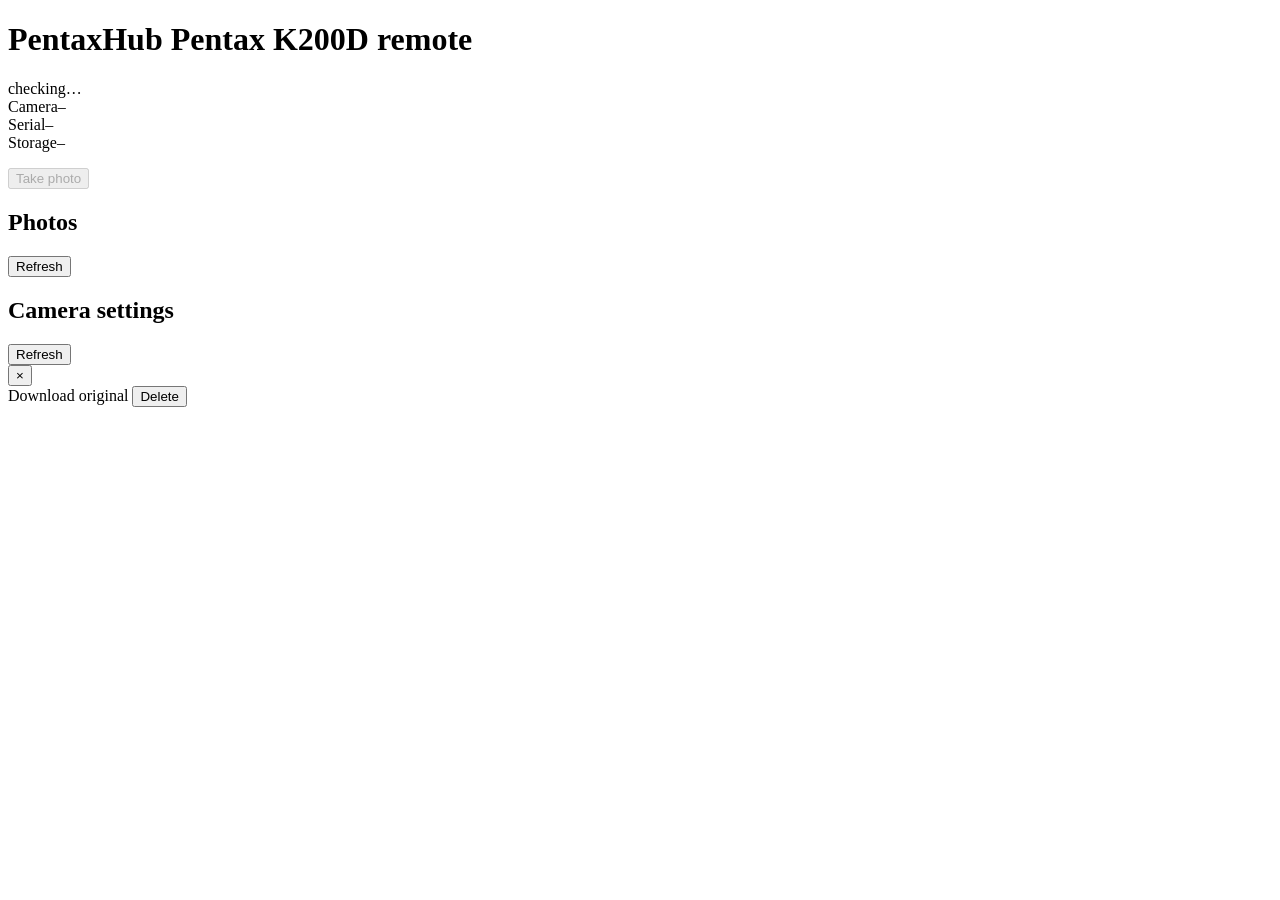
==== main/index.html @ 3ceecca5 "Initial commit: ESP32 Pentax K200D" ====
<!doctype html>
<html lang="en">
<head>
<meta charset="utf-8">
<meta name="viewport" content="width=device-width, initial-scale=1, maximum-scale=1">
<title>PentaxHub</title>
<link rel="stylesheet" href="/style.css">
</head>
<body>
<header class="topbar">
  <h1>PentaxHub <span class="sub">Pentax K200D remote</span></h1>
  <div id="statusBadge" class="badge badge-unknown">checking…</div>
</header>

<main>
  <section id="statusCard" class="card">
    <div class="status-grid">
      <div><span class="label">Camera</span><span id="camModel">–</span></div>
      <div><span class="label">Serial</span><span id="camSerial">–</span></div>
      <div><span class="label">Storage</span><span id="camStorage">–</span></div>
    </div>
    <p id="camError" class="error-text"></p>
    <p id="camHint" class="hint-text"></p>
  </section>

  <section class="card">
    <button id="captureBtn" class="btn btn-primary" disabled>Take photo</button>
    <span id="captureStatus" class="hint-text"></span>
  </section>

  <section class="card">
    <div class="card-head">
      <h2>Photos</h2>
      <button id="refreshBtn" class="btn btn-small">Refresh</button>
    </div>
    <div id="gallery" class="gallery"></div>
    <button id="loadMoreBtn" class="btn btn-small" style="display:none">Load more</button>
  </section>

  <section class="card">
    <div class="card-head">
      <h2>Camera settings</h2>
      <button id="propsRefreshBtn" class="btn btn-small">Refresh</button>
    </div>
    <div id="props" class="props-list"></div>
  </section>
</main>

<div id="viewer" class="viewer hidden">
  <div class="viewer-inner">
    <button id="viewerClose" class="btn-icon" title="Close">×</button>
    <img id="viewerImg" src="" alt="">
    <div class="viewer-actions">
      <a id="viewerDownload" class="btn btn-small" download>Download original</a>
      <button id="viewerDelete" class="btn btn-small btn-danger">Delete</button>
    </div>
  </div>
</div>

<script src="/app.js"></script>
</body>
</html>
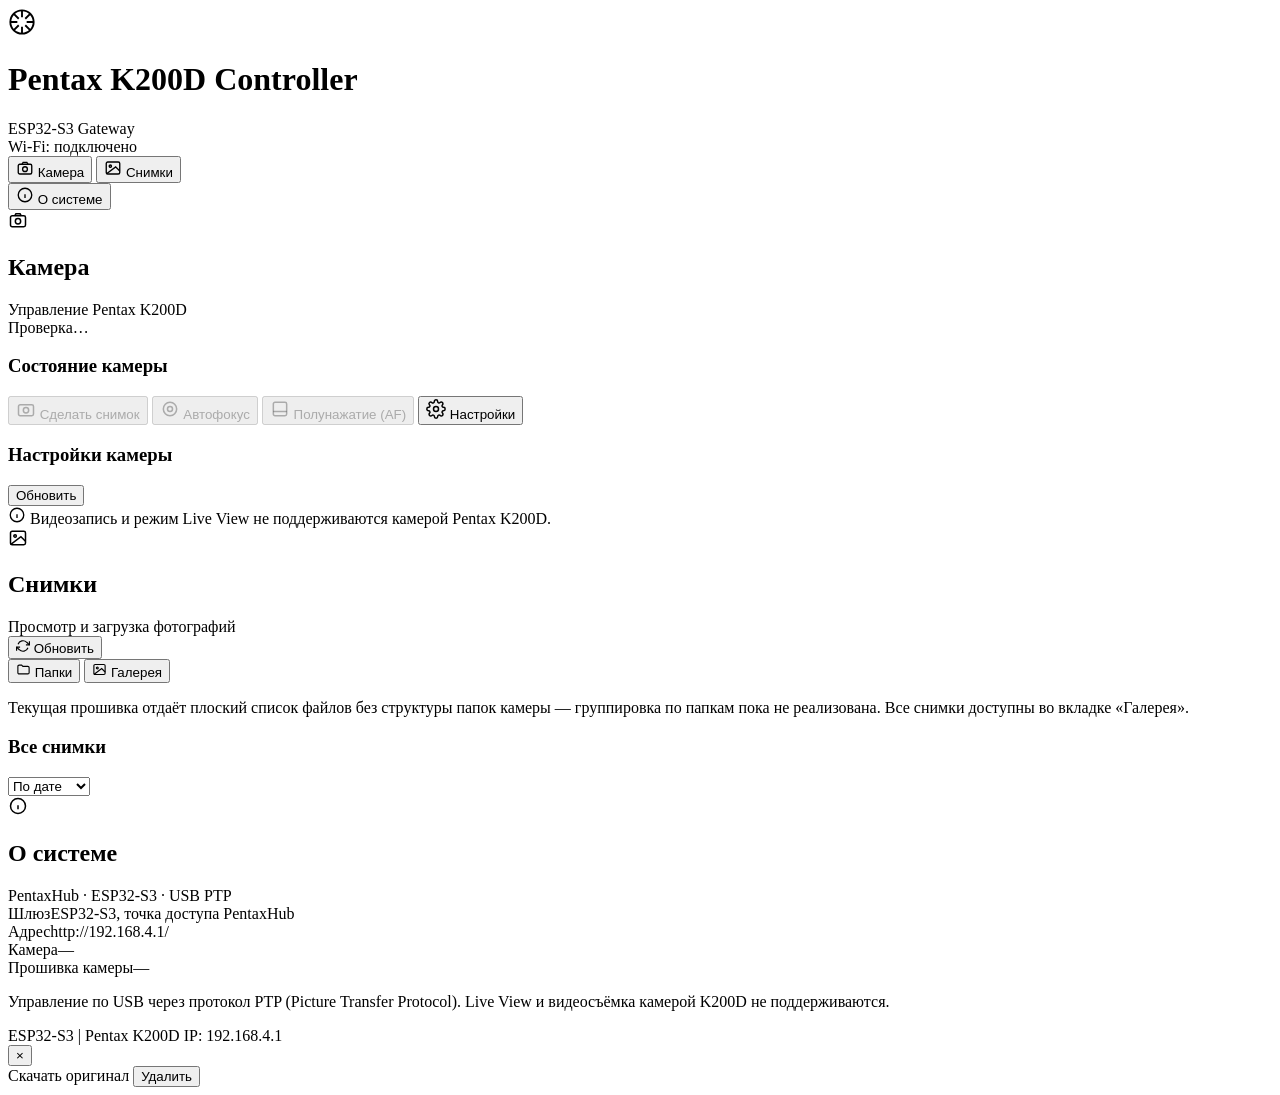
==== commit dede5c85: "Redesign web UI with Pentax-styled sidebar dashboard - PTP backend UI (index.html/app.js/style.css):" ====
--- a/main/index.html
+++ b/main/index.html
@@ -1,58 +1,180 @@
 <!doctype html>
-<html lang="en">
+<html lang="ru">
 <head>
 <meta charset="utf-8">
 <meta name="viewport" content="width=device-width, initial-scale=1, maximum-scale=1">
-<title>PentaxHub</title>
+<title>Pentax K200D Controller</title>
 <link rel="stylesheet" href="/style.css">
 </head>
 <body>
 <header class="topbar">
-  <h1>PentaxHub <span class="sub">Pentax K200D remote</span></h1>
-  <div id="statusBadge" class="badge badge-unknown">checking…</div>
+  <div class="brand">
+    <span class="logo" aria-hidden="true">
+      <svg viewBox="0 0 24 24" width="28" height="28" fill="none" stroke="currentColor" stroke-width="1.6">
+        <circle cx="12" cy="12" r="10"></circle>
+        <path d="M12 2v6M12 16v6M2 12h6M16 12h6M5 5l4.2 4.2M14.8 14.8L19 19M19 5l-4.2 4.2M9.2 14.8L5 19"></path>
+      </svg>
+    </span>
+    <div class="brand-text">
+      <h1>Pentax K200D Controller</h1>
+      <span class="crumb">ESP32-S3 Gateway</span>
+    </div>
+  </div>
+  <div class="topbar-right">
+    <span id="wifiBadge" class="wifi-badge"><i class="dot"></i>Wi-Fi: подключено</span>
+  </div>
 </header>
 
-<main>
-  <section id="statusCard" class="card">
-    <div class="status-grid">
-      <div><span class="label">Camera</span><span id="camModel">–</span></div>
-      <div><span class="label">Serial</span><span id="camSerial">–</span></div>
-      <div><span class="label">Storage</span><span id="camStorage">–</span></div>
-    </div>
-    <p id="camError" class="error-text"></p>
-    <p id="camHint" class="hint-text"></p>
-  </section>
+<div class="layout">
+  <nav class="sidebar">
+    <button class="nav-item active" data-tab="camera">
+      <svg viewBox="0 0 24 24" width="18" height="18" fill="none" stroke="currentColor" stroke-width="1.8"><rect x="3" y="7" width="18" height="13" rx="2"></rect><path d="M8 7l1.5-2.5h5L16 7"></path><circle cx="12" cy="13.5" r="3.2"></circle></svg>
+      Камера
+    </button>
+    <button class="nav-item" data-tab="photos">
+      <svg viewBox="0 0 24 24" width="18" height="18" fill="none" stroke="currentColor" stroke-width="1.8"><rect x="3" y="4" width="18" height="16" rx="2"></rect><circle cx="8.5" cy="9.5" r="1.5"></circle><path d="M21 16l-5.5-5.5L3 20"></path></svg>
+      Снимки
+    </button>
+    <div class="nav-sep"></div>
+    <button class="nav-item" data-tab="about">
+      <svg viewBox="0 0 24 24" width="18" height="18" fill="none" stroke="currentColor" stroke-width="1.8"><circle cx="12" cy="12" r="9"></circle><path d="M12 16v-5M12 8h.01"></path></svg>
+      О системе
+    </button>
+  </nav>
 
-  <section class="card">
-    <button id="captureBtn" class="btn btn-primary" disabled>Take photo</button>
-    <span id="captureStatus" class="hint-text"></span>
-  </section>
+  <main>
+    <section class="panel active" data-panel="camera">
+      <div class="panel-head">
+        <span class="panel-icon panel-icon-blue">
+          <svg viewBox="0 0 24 24" width="20" height="20" fill="none" stroke="currentColor" stroke-width="1.8"><rect x="3" y="7" width="18" height="13" rx="2"></rect><path d="M8 7l1.5-2.5h5L16 7"></path><circle cx="12" cy="13.5" r="3.2"></circle></svg>
+        </span>
+        <div>
+          <h2>Камера</h2>
+          <span class="sub">Управление Pentax K200D</span>
+        </div>
+        <span id="statusBadge" class="badge badge-unknown">Проверка&hellip;</span>
+      </div>
 
-  <section class="card">
-    <div class="card-head">
-      <h2>Photos</h2>
-      <button id="refreshBtn" class="btn btn-small">Refresh</button>
-    </div>
-    <div id="gallery" class="gallery"></div>
-    <button id="loadMoreBtn" class="btn btn-small" style="display:none">Load more</button>
-  </section>
+      <div class="card">
+        <h3 class="card-title">Состояние камеры</h3>
+        <div id="statusGrid" class="status-grid"></div>
+        <p id="camModelLine" class="hint-text"></p>
+        <p id="camError" class="error-text"></p>
+        <p id="camHint" class="hint-text"></p>
+      </div>
 
-  <section class="card">
-    <div class="card-head">
-      <h2>Camera settings</h2>
-      <button id="propsRefreshBtn" class="btn btn-small">Refresh</button>
-    </div>
-    <div id="props" class="props-list"></div>
-  </section>
-</main>
+      <div class="actions-grid">
+        <button id="captureBtn" class="action-btn action-btn-primary" disabled>
+          <svg viewBox="0 0 24 24" width="20" height="20" fill="none" stroke="currentColor" stroke-width="1.8"><rect x="3" y="7" width="18" height="13" rx="2"></rect><circle cx="12" cy="13.5" r="3.2"></circle></svg>
+          Сделать снимок
+        </button>
+        <button class="action-btn" disabled title="Не поддерживается текущей прошивкой">
+          <svg viewBox="0 0 24 24" width="20" height="20" fill="none" stroke="currentColor" stroke-width="1.8"><circle cx="12" cy="12" r="3"></circle><circle cx="12" cy="12" r="8"></circle></svg>
+          Автофокус
+        </button>
+        <button class="action-btn" disabled title="Не поддерживается текущей прошивкой">
+          <svg viewBox="0 0 24 24" width="20" height="20" fill="none" stroke="currentColor" stroke-width="1.8"><rect x="4" y="4" width="16" height="16" rx="2"></rect><path d="M4 15h16"></path></svg>
+          Полунажатие (AF)
+        </button>
+        <button id="scrollToSettingsBtn" class="action-btn">
+          <svg viewBox="0 0 24 24" width="20" height="20" fill="none" stroke="currentColor" stroke-width="1.8"><circle cx="12" cy="12" r="3"></circle><path d="M19.4 15a1.65 1.65 0 00.33 1.82l.06.06a2 2 0 11-2.83 2.83l-.06-.06a1.65 1.65 0 00-1.82-.33 1.65 1.65 0 00-1 1.51V21a2 2 0 11-4 0v-.09A1.65 1.65 0 009 19.4a1.65 1.65 0 00-1.82.33l-.06.06a2 2 0 11-2.83-2.83l.06-.06A1.65 1.65 0 004.68 15a1.65 1.65 0 00-1.51-1H3a2 2 0 110-4h.09A1.65 1.65 0 004.6 9a1.65 1.65 0 00-.33-1.82l-.06-.06a2 2 0 112.83-2.83l.06.06A1.65 1.65 0 009 4.6a1.65 1.65 0 001-1.51V3a2 2 0 114 0v.09a1.65 1.65 0 001 1.51 1.65 1.65 0 001.82-.33l.06-.06a2 2 0 112.83 2.83l-.06.06A1.65 1.65 0 0019.4 9a1.65 1.65 0 001.51 1H21a2 2 0 110 4h-.09a1.65 1.65 0 00-1.51 1z"></path></svg>
+          Настройки
+        </button>
+      </div>
+
+      <div id="settingsCard" class="card">
+        <div class="card-head">
+          <h3 class="card-title">Настройки камеры</h3>
+          <button id="propsRefreshBtn" class="btn btn-small">Обновить</button>
+        </div>
+        <div id="props" class="settings-grid"></div>
+      </div>
+
+      <div class="info-banner">
+        <svg viewBox="0 0 24 24" width="18" height="18" fill="none" stroke="currentColor" stroke-width="1.8"><circle cx="12" cy="12" r="9"></circle><path d="M12 16v-5M12 8h.01"></path></svg>
+        <span>Видеозапись и режим Live View не поддерживаются камерой Pentax K200D.</span>
+      </div>
+    </section>
+
+    <section class="panel" data-panel="photos">
+      <div class="panel-head">
+        <span class="panel-icon panel-icon-purple">
+          <svg viewBox="0 0 24 24" width="20" height="20" fill="none" stroke="currentColor" stroke-width="1.8"><rect x="3" y="4" width="18" height="16" rx="2"></rect><circle cx="8.5" cy="9.5" r="1.5"></circle><path d="M21 16l-5.5-5.5L3 20"></path></svg>
+        </span>
+        <div>
+          <h2>Снимки</h2>
+          <span class="sub">Просмотр и загрузка фотографий</span>
+        </div>
+        <button id="refreshBtn" class="btn btn-small">
+          <svg viewBox="0 0 24 24" width="14" height="14" fill="none" stroke="currentColor" stroke-width="2"><path d="M23 4v6h-6M1 20v-6h6"></path><path d="M3.51 9a9 9 0 0114.85-3.36L23 10M1 14l4.64 4.36A9 9 0 0020.49 15"></path></svg>
+          Обновить
+        </button>
+      </div>
+
+      <div class="subtabs">
+        <button class="subtab active" data-subtab="folders">
+          <svg viewBox="0 0 24 24" width="15" height="15" fill="none" stroke="currentColor" stroke-width="1.8"><path d="M3 7a2 2 0 012-2h4l2 2h8a2 2 0 012 2v8a2 2 0 01-2 2H5a2 2 0 01-2-2V7z"></path></svg>
+          Папки
+        </button>
+        <button class="subtab" data-subtab="gallery">
+          <svg viewBox="0 0 24 24" width="15" height="15" fill="none" stroke="currentColor" stroke-width="1.8"><rect x="3" y="4" width="18" height="16" rx="2"></rect><circle cx="8.5" cy="9.5" r="1.5"></circle><path d="M21 16l-5.5-5.5L3 20"></path></svg>
+          Галерея
+        </button>
+      </div>
+
+      <div class="card subpanel active" data-subpanel="folders">
+        <p class="hint-text">Текущая прошивка отдаёт плоский список файлов без структуры папок камеры — группировка по папкам пока не реализована. Все снимки доступны во вкладке «Галерея».</p>
+      </div>
+
+      <div class="card subpanel" data-subpanel="gallery">
+        <div class="card-head">
+          <h3 class="card-title">Все снимки</h3>
+          <select id="gallerySort" class="sort-select">
+            <option value="date">По дате</option>
+            <option value="name">По имени</option>
+          </select>
+        </div>
+        <div id="gallery" class="gallery"></div>
+        <button id="loadMoreBtn" class="btn btn-small" style="display:none">Показать ещё</button>
+      </div>
+    </section>
+
+    <section class="panel" data-panel="about">
+      <div class="panel-head">
+        <span class="panel-icon panel-icon-blue">
+          <svg viewBox="0 0 24 24" width="20" height="20" fill="none" stroke="currentColor" stroke-width="1.8"><circle cx="12" cy="12" r="9"></circle><path d="M12 16v-5M12 8h.01"></path></svg>
+        </span>
+        <div>
+          <h2>О системе</h2>
+          <span class="sub">PentaxHub &middot; ESP32-S3 &middot; USB PTP</span>
+        </div>
+      </div>
+      <div class="card">
+        <div class="status-grid">
+          <div><span class="label">Шлюз</span><span>ESP32-S3, точка доступа PentaxHub</span></div>
+          <div><span class="label">Адрес</span><span>http://192.168.4.1/</span></div>
+          <div><span class="label">Камера</span><span id="aboutCamera">&mdash;</span></div>
+          <div><span class="label">Прошивка камеры</span><span id="aboutFw">&mdash;</span></div>
+        </div>
+        <p class="hint-text">Управление по USB через протокол PTP (Picture Transfer Protocol). Live View и видеосъёмка камерой K200D не поддерживаются.</p>
+      </div>
+    </section>
+  </main>
+</div>
+
+<footer class="statusbar">
+  <span class="statusbar-item"><i id="footerDot" class="dot dot-bad"></i>ESP32-S3 | Pentax K200D</span>
+  <span class="statusbar-item">IP: 192.168.4.1</span>
+  <span class="statusbar-item" id="clock"></span>
+</footer>
 
 <div id="viewer" class="viewer hidden">
   <div class="viewer-inner">
-    <button id="viewerClose" class="btn-icon" title="Close">×</button>
+    <button id="viewerClose" class="btn-icon" title="Закрыть">&times;</button>
     <img id="viewerImg" src="" alt="">
     <div class="viewer-actions">
-      <a id="viewerDownload" class="btn btn-small" download>Download original</a>
-      <button id="viewerDelete" class="btn btn-small btn-danger">Delete</button>
+      <a id="viewerDownload" class="btn btn-small" download>Скачать оригинал</a>
+      <button id="viewerDelete" class="btn btn-small btn-danger">Удалить</button>
     </div>
   </div>
 </div>
